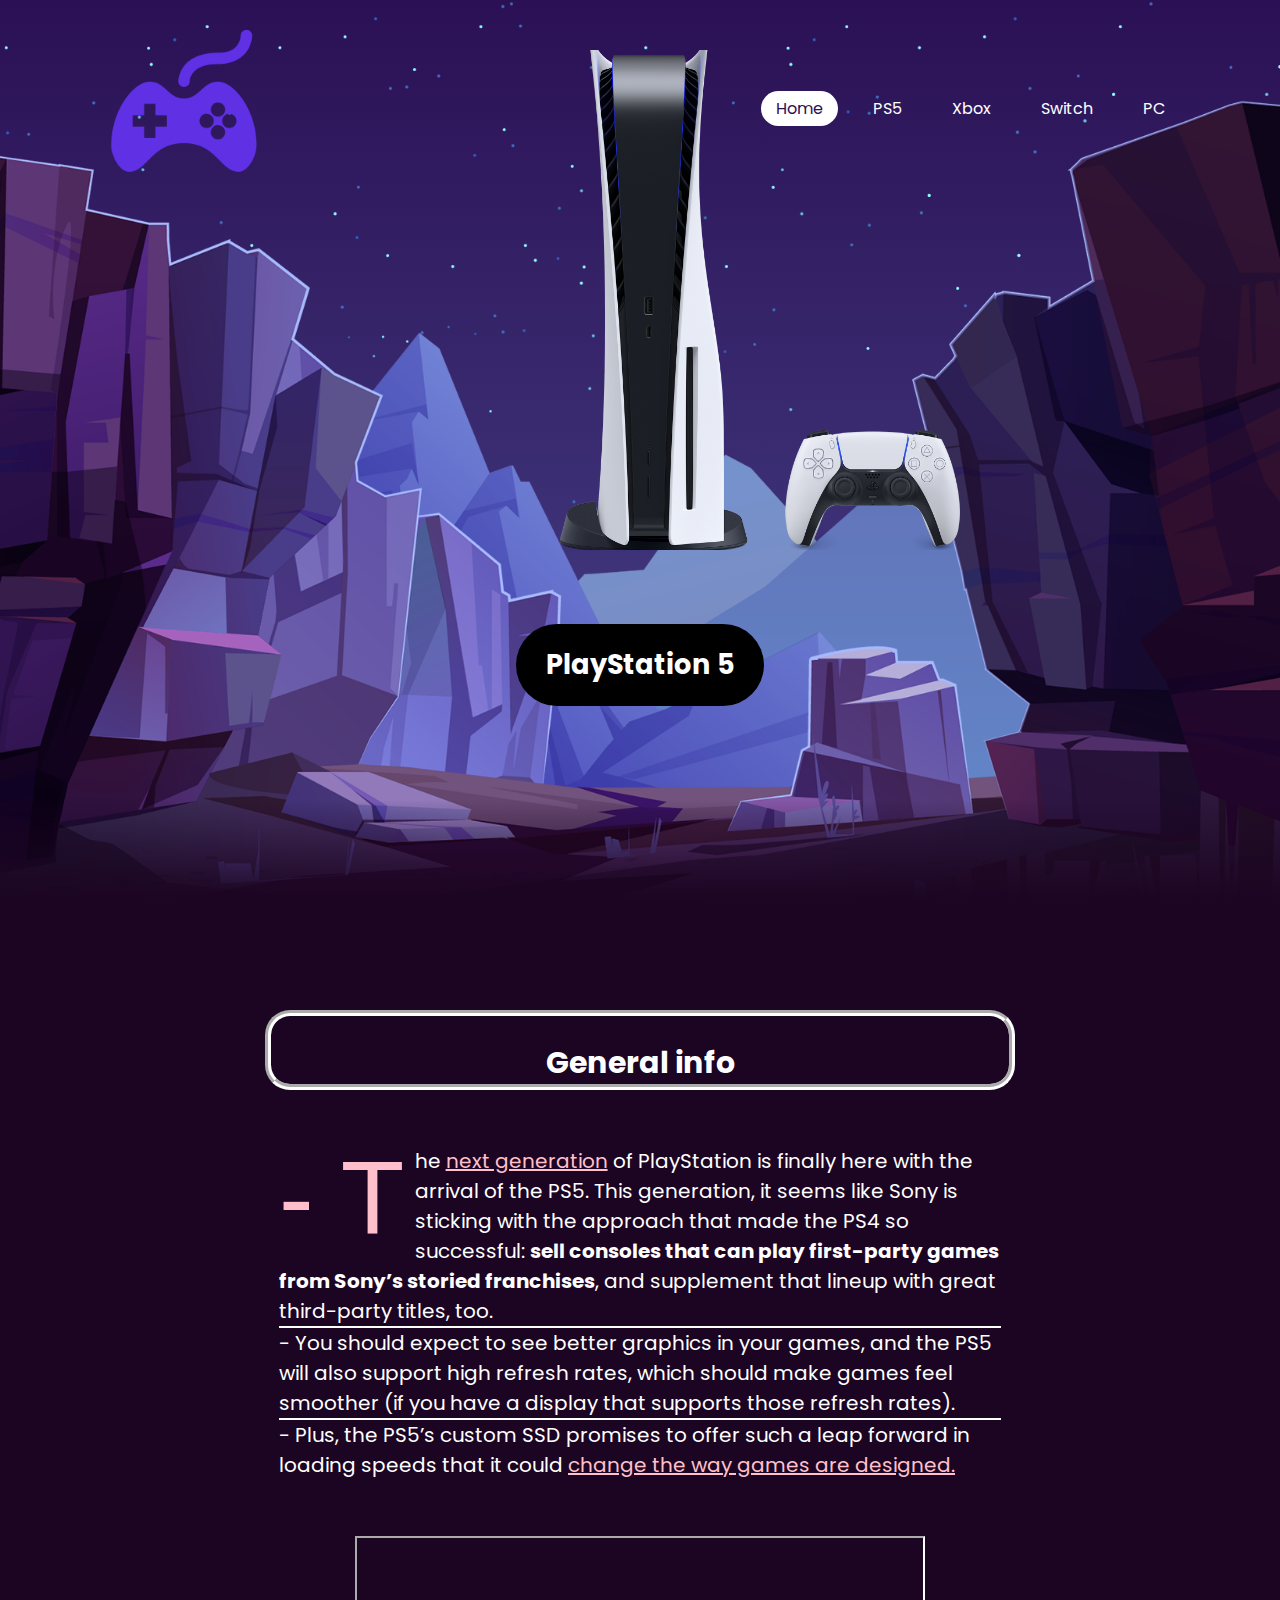
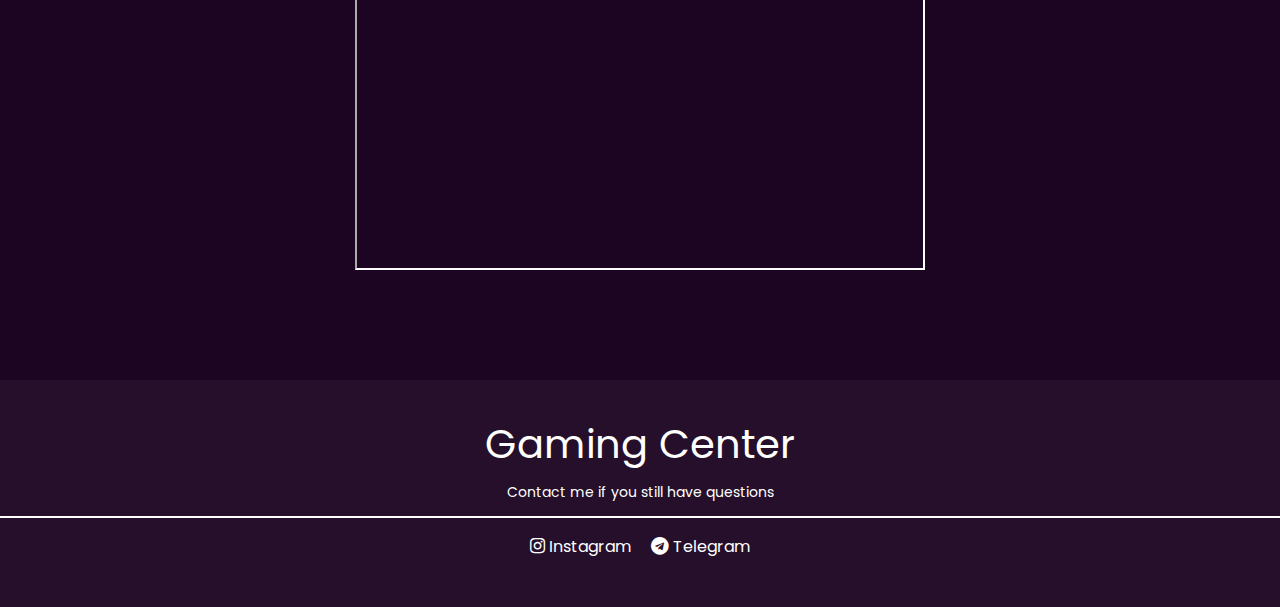
==== index2.html @ 59e67168 "initial commit" ====
<!DOCTYPE html>
<html lang="en">
<head>
    <meta charset="UTF-8">
    <meta name="description" content="The best Gaming Platfroms">
    <title>Gaming Centre</title>
    <link rel="stylesheet" href="css/main2.css">
    <link rel="stylesheet" href="https://cdnjs.cloudflare.com/ajax/libs/font-awesome/4.7.0/css/font-awesome.min.css">
</head>
<body>
    <header>
        <a href="#" class="logo"> <img src="images/pngegg (1).png"> </a>
        <ul>
             <li><a href="index1.html" class="active">Home</a></li>
             <li><a href="index2.html">PS5</a></li>
             <li><a href="index3.html">Xbox</a></li>
             <li><a href="index4.html">Switch</a></li>
             <li><a href="index5.html">PC</a></li>
        </ul>
    </header>

    <section>
        <img src="images/stars.png" id="stars">
        <img src="images/mountains_behind.png" id="mountains_behind">
        <img src="images/mountains_front.png" id="mountains_front">
        <div class="console">
            <img src="images/PS5.png" id="PS5">
            <span id="info">
                <strong>PlayStation 5</strong>
            </span>
        </div>
    </section>

    <div class = "main_info">
        <div class = "h2">
            <h2>General info</h2>
        </div>
        <div class="text">
            <p><span id="T">- T</span>he <a href="#">next generation</a> of PlayStation is finally here with the arrival of the PS5. This generation, it seems like Sony is sticking with the approach that made the PS4 so successful: <strong>sell consoles that can play first-party games from Sony’s storied franchises</strong>, and supplement that lineup with great third-party titles, too. </p>
            <hr>
            <p>- You should expect to see better graphics in your games, and the PS5 will also support high refresh rates, which should make games feel smoother (if you have a display that supports those refresh rates).
            <hr>
            <p>- Plus, the PS5’s custom SSD promises to offer such a leap forward in loading speeds that it could <a href = "#">change the way games are designed.</a></p>
        </div>
        <div class = "video">
      <iframe width="560" height="315" src="https://www.youtube.com/embed/MepGo2xmVJw" title="YouTube video player" frameborder="0" allow="accelerometer; autoplay; clipboard-write; encrypted-media; gyroscope; picture-in-picture" allowfullscreen></iframe>
        </div>
    </div>

<footer>

    <div class = "footer-content">
        <h3>Gaming Center</h3>
        <p>Contact me if you still have questions</p>
        <hr>
        <ul class="socials">
            <li><a href="#"><i class="fa fa-instagram"></i> </a> Instagram </li>
            <li><a href="#"><i class="fa fa-telegram"> </i> </a> Telegram </li>
       </ul>
    </div>

</footer>
</body>
</html>
---- css/main2.css ----
@import url('https://fonts.googleapis.com/css2?family=Poppins:300,400,500,600,700,800,900&display=swap');
*
{
 margin: 0;
 padding: 0;
 box-sizing: border-box;
 font-family: 'Poppins', sans-serif;
}
 body
{
 min-height: 100vh;
 background: linear-gradient(#2b1055, #7597de)
}
 header
{
 position: absolute;
 top: 0;
 left: 0;
 width: 100%;
 padding: 30px 100px;
 display: flex;
 justify-content: space-between;
 align-items: center;
 z-index: 1000;
}
a img
{
 width: 150px;
 height: 150px;
 margin-left: 10px;
}
 header ul
{
 display: flex;
 justify-content: center;
 align-items: center;
}
 header ul li
{
 list-style: none;
 margin-left: 20px;
}
 header ul li a
{
 text-decoration: none;
 padding: 6px 15px;
 color: #fff;
 border-radius: 20px;
}
 header ul li a:hover,
 header ul li a.active
{
 background: #fff;
 color: #2b1055;
}
 section
{
 position: relative;
 width: 100%;
 height: 100vh;
 padding: 100px;
 display: flex;
 justify-content: center;
 align-items: center;
}
section::before
{
 content: '';
 position: absolute;
 bottom: 0;
 width: 100%;
 height: 100px;
 background: linear-gradient(to top,#1c0522, transparent);
 z-index:1000;
}
 section img
{
 position: absolute;
 top: 0;
 left: 0;
 width: 100%;
 height: 100%;
 object-fit: cover;
}

#info
{
 text-decoration: none;
 display: inline-block;
 padding: 20px 30px;
 margin-top: 230px;
 border-radius: 90px;
 background: black;
 color: white;
 font-size: 1.7em;
 z-index: 9;
 transform: translateY(100px);
}
#PS5
{
 padding: 0px 30px;
 margin-left: 510px;
 margin-top: 50px;
 width: 500px;
 height: 500px;
 z-index: 9;
}
.main_info
{
 position: relative;
 padding: 100px;
 background: #1c0522;
 display: grid;
 grid-template-rows: 1 fr 4 fr 1 fr;
 grid-gap: 2em;
 justify-items: center;
}


div .h2
{
border: 6px solid white;
height: 80px;
border-radius: 25px;
border-style: groove;
}
div div h2
{
 font-size: 30px;
 margin-bottom: 70px;
 padding: 20px;
 color: #fff;
 text-align: center;
 width: 730px;
 margin:0;
 text-align: center;
}
#T
{
   font-family: "Pathways",Helvetica,sans-serif;
   font-style: normal;
   font-weight: normal;
   font-size: 5.2em;
   color: pink;
   float: left;
   line-height: 1;
   margin: 0 0.1em 0 0;
   position: relative;
   text-indent: 0;
   box-sizing: border-box;
   text-decoration: inherit;
   vertical-align: inherit;
}
div div p
{
 font-size: 20px;

 color: #fff;
}
div>div
{
 padding: 4px;
 margin: 10px;
}
div .video
{
width: 570px;
border: 2px solid white;
border-style: inset;
}
div .text
{
width: 730px;
}
div div p a
{
color: pink;
}
hr{
border: 1.7px solid white;
}
footer
{
 background: #250F2A;
 height: auto;
 width: 100vw;
 padding-top: 40px;
 color: #fff;
}
.footer-content
{
 display: flex;
 align-items: center;
 justify-content: center;
 flex-direction: column;
 text-align: center;
}
.footer-content h3
{
 font-size: 40px;
 font-weight: 400;
 text-transform: capitalize;
 line-height: 3rem;
}
.footer-content p
{
 max-width: 500px;
 margin: 10px auto;
 line-height: 28px;
 font-size: 14px;
}
.socials
{
 list-style: none;
 display: flex;
 align-items: center;
 justify-content: center;
 margin: 1rem 0 3rem 0;
}
.socials li
{
margin: 0 10px;
}
.socials a
{
 text-decoration: none;
 color: #fff;
}
.socials a i
{
 font-size: 1.1rem;
}
.socials a:hover i
{
 color: aqua;
}
hr
{
 width: 100%;
 text-align: left;
 margin-left: 0
}
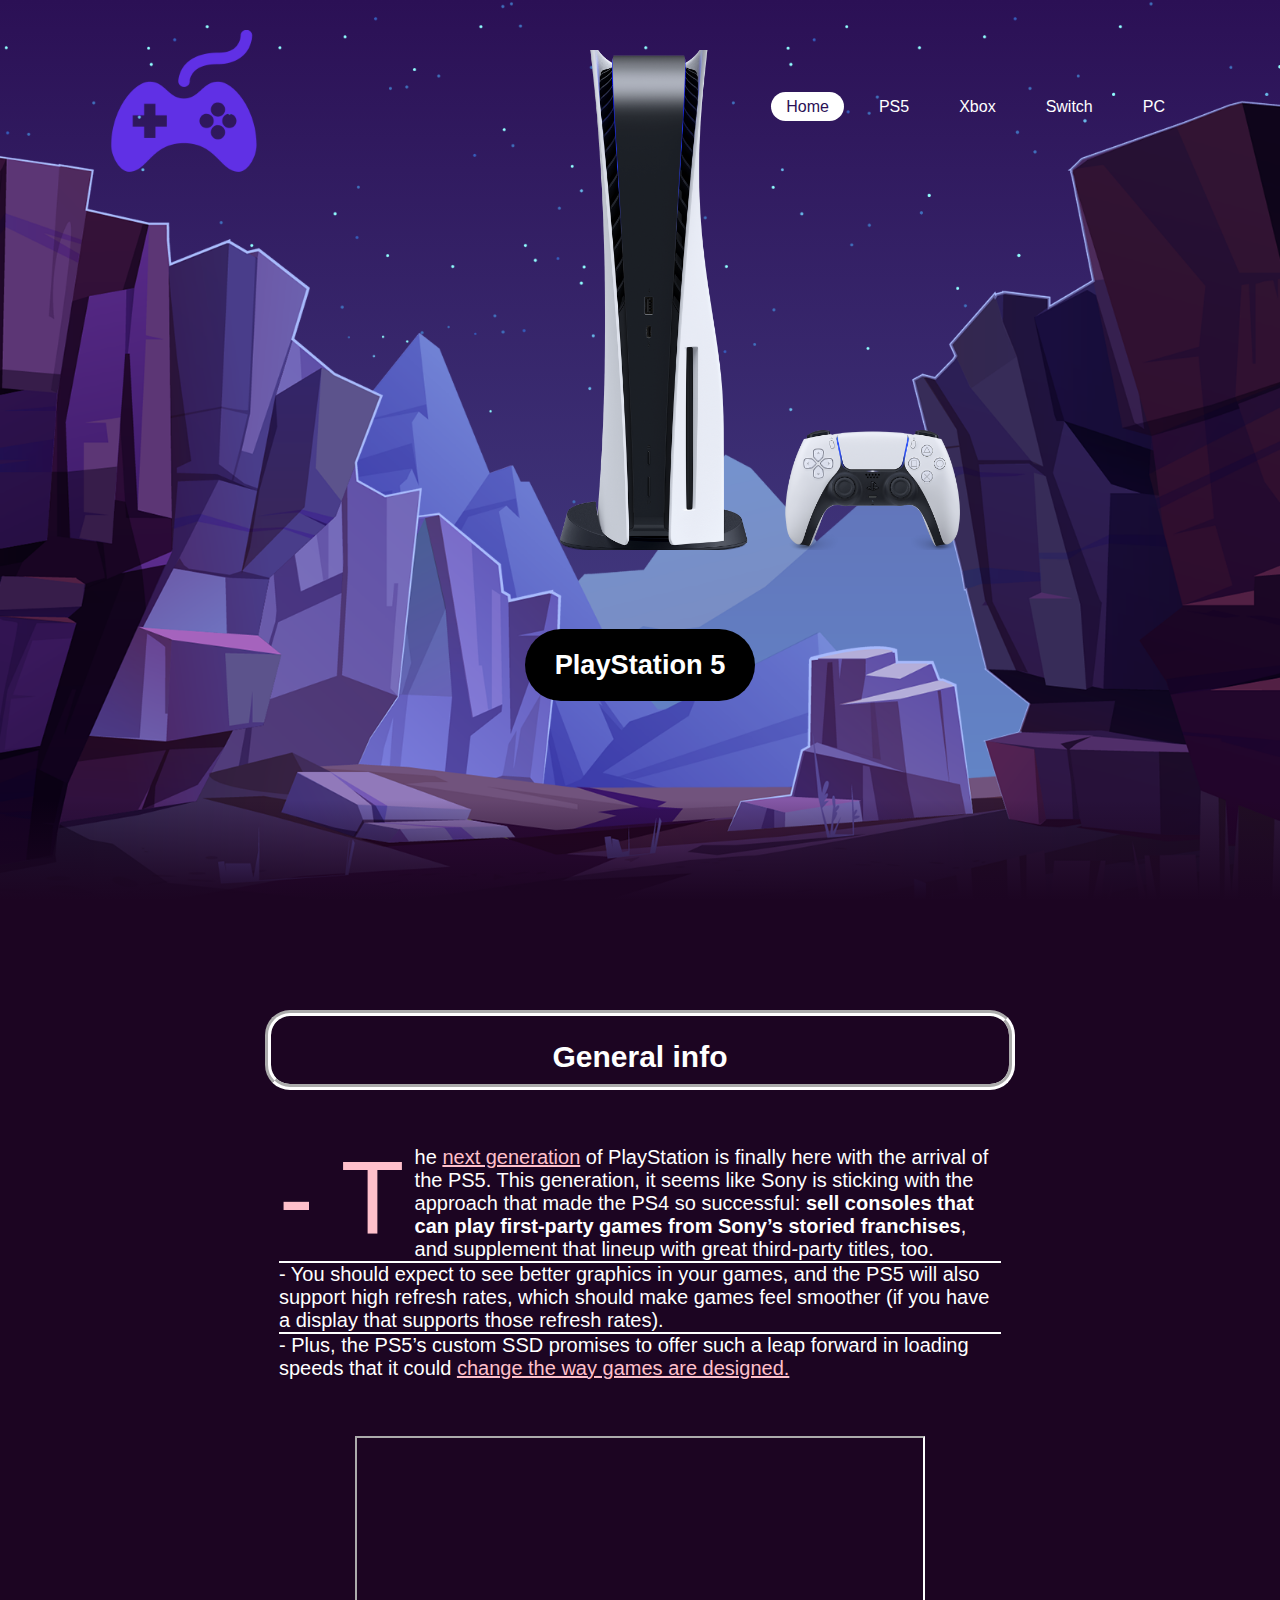
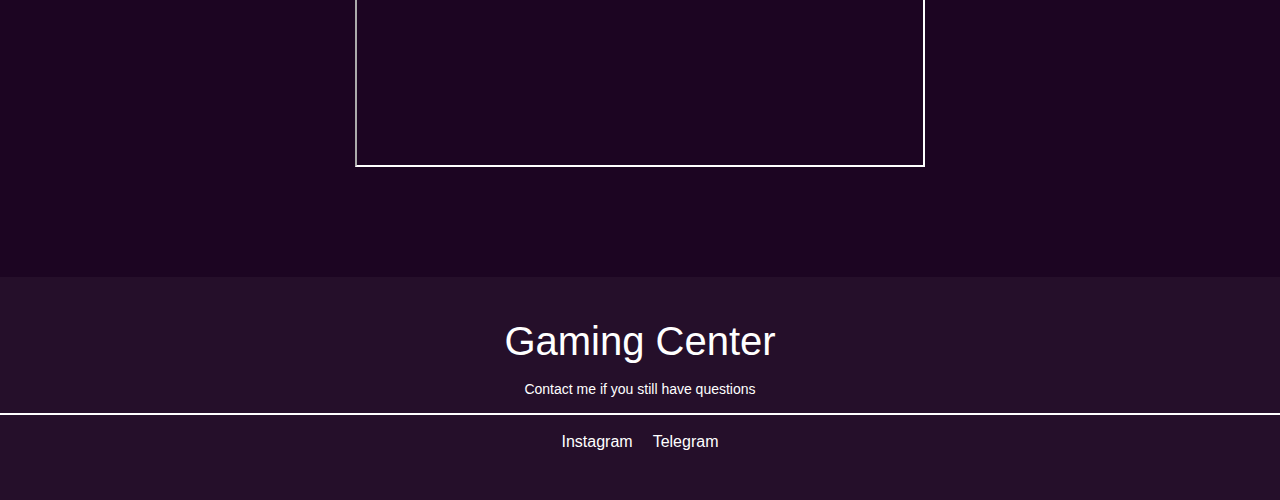
==== commit 04b26b09: "Update index2.html" ====
--- a/index2.html
+++ b/index2.html
@@ -3,6 +3,7 @@
 <head>
     <meta charset="UTF-8">
     <meta name="description" content="The best Gaming Platfroms">
+    <meta http-equiv="Content-Security-Policy" content="default-src 'self'; script-src 'none'; style-src 'self'; img-src 'self'; font-src 'self';">
     <title>Gaming Centre</title>
     <link rel="stylesheet" href="css/main2.css">
     <link rel="stylesheet" href="https://cdnjs.cloudflare.com/ajax/libs/font-awesome/4.7.0/css/font-awesome.min.css">
@@ -11,7 +12,7 @@
     <header>
         <a href="#" class="logo"> <img src="images/pngegg (1).png"> </a>
         <ul>
-             <li><a href="index1.html" class="active">Home</a></li>
+             <li><a href="index.html" class="active">Home</a></li>
              <li><a href="index2.html">PS5</a></li>
              <li><a href="index3.html">Xbox</a></li>
              <li><a href="index4.html">Switch</a></li>
@@ -61,4 +62,4 @@
 
 </footer>
 </body>
-</html>+</html>
--- a/css/main2.css
+++ b/css/main2.css
@@ -239,4 +239,11 @@
  width: 100%;
  text-align: left;
  margin-left: 0
-}+}
+.console
+{
+ display: flex;
+ justify-content: center;
+ align-items: center;
+}
+
